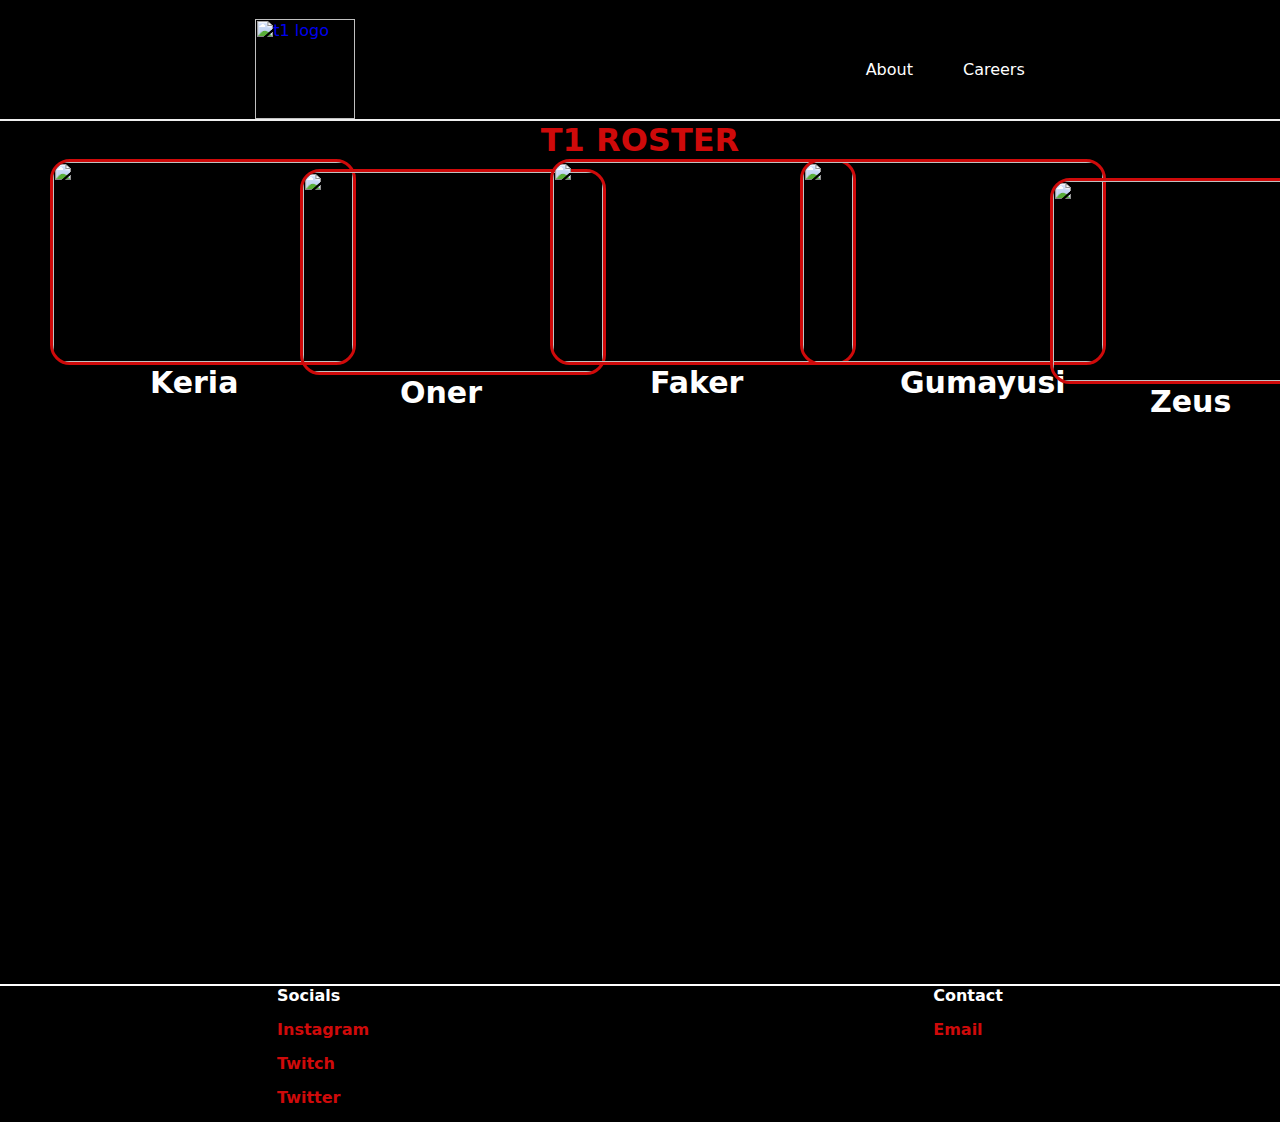
==== careers.html @ 199a9abf "Add files via upload" ====
html lang="en">
<head>
    <meta charset="UTF-8">
    <meta name="viewport" content="width=device-width, initial-scale=1.0">
<title>T1</title>
	<link rel="icon" type="image/jpg" href="favicon.png">
 <link rel="stylesheet" href="index.css">
 <link rel="stylesheet" href="https://cdnjs.cloudflare.com/ajax/libs/font-awesome/6.6.0/css/all.min.css" integrity="sha512-Kc323vGBEqzTmouAECnVceyQqyqdsSiqLQISBL29aUW4U/M7pSPA/gEUZQqv1cwx4OnYxTxve5UMg5GT6L4JJg==" crossorigin="anonymous" referrerpolicy="no-referrer" />
</head>
<body>
<div id="header">
		<a class="about" href="index.html"> <img src="t1logo__L.jpg" alt="t1 logo" class="t1-image" width="100px"></a>
		   <div class="link">
			<a class="community" href="about.html">About</a>
			<a class="careers" href="careers.html">Careers</a>
			</div>
		</div>
		<div class="roster">
		<h1 id="header-roster">T1 ROSTER</h1>
		<div class="all">
		<div class="keria"><div class="keria"><img src="Screenshot_1-removebg-preview.png"></div>
		<div>
		<h2 class="player-id">Keria</h2>
		<ul>
		<li>Keria, rođen 2002. godine, talentovani je support iz Južne Koreje.
</li>
<li>Pridružio se T1 timu 2020. godine, brzo postavivši visoke standarde.
</li>
<li>
Njegove veštine u igri,razumevanje situacije i komunikacija sa timom su izvanredne.

</li>
<li>
Keria je poznat po svojoj sposobnosti da igra raznolike šampione.
</li>
<li>Tokom takmičenja, često igra ključne uloge u timskim borbama.

</li>
<li> U LoL-u,u 2024 je produzio ugovor sa T1 nakon osvajanja drugog worlds-a za redom. 


</li>
		</ul></div>
		
		</div>
			<div class="keria"><img src="Screenshot_2-removebg-preview.png" class="oner">
				<h3 class="player-id">Oner</h3>
			<ul>
		<li>Oner, rođen 2002. godine, talentovani je jungler iz Južne Koreje.

</li>
<li>Pridružio se T1 timu 2021. godine, brzo stičući priznanje za svoje veštine.


</li>
<li>Onerov agresivni stil igre i donošenje odluka impresionirali su fanove i coacheve(trenere).

</li>
<li>Onerovo vođstvo i timski rad pomogli su T1 timu da obezbedi više pobeda u LCK-u.
</li>
<li>Kao zvezda u usponu, Oner se nastavlja razvijati u vrhunskog džangler


</li>
<li>u 2024 je produzio ugovor sa T1 nakon osvajanja drugog worlds-a za redom

</li>
		</ul></div>
		<div class="keria"><img src="Screenshot_3-removebg-preview.png"class="faker">
			<h3 class="player-id">Faker</h3>
		<ul>
		<li>Faker, rođen 1996. godine, smatra se najboljim LoL igračem ikada.

</li>
<li>Pridružio se T1 timu 2013. godine, odmah postavljajući visoke standarde.

</li>
<li>Njegova izvanredna veština i razumevanje igre osigurali su brojne titule.

</li>
<li>Faker je osvojio pet Svetska prvenstva, čime je postao legenda, jer to niko nije uradio.

</li>
<li>Njegov stil igre inspiriše mnoge mlade igrače širom sveta,i dalje je na vrhu scene.

</li>
<li>u 2024 je produzio ugovor sa T1 nakon osvajanja drugog worlds-a za redom.

</li>
		</ul></div>
			<div class="keria"><img src="Screenshot_4-removebg-preview.png" class="gumayusi">
				<h3 class="player-id">Gumayusi</h3>
			<ul>
		<li>Gumayusi, rođen 2002. godine, talentovani je AD carry iz Južne Koreje.
</li>
<li>
Pridružio se T1 timu 2021. godine, brzo se ističući svojim veštinama.

</li>
<li>
Njegov agresivan stil igre, cesti outplay protivnika i preciznost impresioniraju publiku i coacheve(Trenere).

</li>
<li>
Gumayusi je poznat po svojoj sposobnosti da nosi tim u borbama.

</li>
<li>Tokom takmičenja, često je ključni faktor u T1 pobedama.


</li>
<li>u 2024 je produzio ugovor sa t1 nakon osvajanja drugog worlds-a za redom. 


</li>
		</ul></div>
			<div class="keria"><img src="Screenshot_5-removebg-preview.png" class="zeus">
				<h3 class="player-id">Zeus</h3>
			<ul>
		<li>Zeus, rođen 2002. godine, talentovani je top laner iz Južne Koreje.

</li>
<li>Pridružio se T1 timu 2021. godine i brzo stekao reputaciju.


</li>
<li>Njegove veštine u igri i strategija impresioniraju fanove i analitičare.


</li>
<li>Tokom takmičenja, pokazuje izvanredno umeće i odlučnost u borbama.


</li>
<li>Kao mladi igrač, Zeus ima sjajnu budućnost u profesionalnom LoL-u.


</li>
<li>Osvojio je worlds 2 puta za redom i bio u  tri finala.Napustio je T1 2024 i otisao u HLE

</li>
		</ul></div>

		
		
		</div>
		<div id="nor">
	<div id="naslov-liste">
            <ul>
                <ul>
                    <li  class="footer-header" > <i class="fa-solid fa-share-from-square"></i> Socials</li>
                </ul>
				
                <li><a class="Instagram" href="https://www.instagram.com/t1lol/?hl=en" target="_blank"> <i class="fa-brands fa-instagram"></i> Instagram</a>
                </li>
                <li><a class="Twitch" href="https://www.twitch.tv/t1esports" target="_blank"><i class="fa-brands fa-twitch"></i> Twitch</a></li>
                <li><a class="Twitch" href="https://x.com/T1LoL" target="_blank"> <i class="fa-brands fa-x-twitter"></i>Twitter</a></li>

            </ul>
        </div>
	
	<div id="naslov-contact">
	   <ul>
                <ul>
                    <li  class="footer-header"> <i class="fa-solid fa-phone"></i>Contact</li>
                </ul>
                <li><a class="Instagram" href="about.html"target="self"><i class="fa-solid fa-envelope"></i> Email</a>
                </li>
               
            
	</ul></div>

	
	
	</div>
	
</body>
</html>
---- index.css ----
* {
    margin: 0;
    padding: 0;
	 font-family:system-ui, -apple-system, BlinkMacSystemFont, 'Segoe UI', Roboto, Oxygen, Ubuntu, Cantarell, 'Open Sans', 'Helvetica Neue', sans-serif;
}
body ul{
list-style-type:none;}
body{background-color:black;
}
#header{
     display: flex; 
    justify-content: space-around; 
    align-items: center; 
    font-family: "Montserrat", sans-serif; 
    border-bottom: 2px solid #EEEEEE; 
      background-image: url('images.jpeg');
    background-size: cover; /
    background-position: center;
    color: white;
  
  
    }

.t1-image, .content-wrapper, .istorija-tekst{
display:flex;
} 	
.link a{
    text-decoration: none;
    color:white;
   
}
.link, .link a{
	  gap:50px;
}
.link {
    display:flex;
	flex-direction:row;
  
}
.history {
    font-size: 75px;
    font-weight: 900;
  color: #CF0A0A;
  
    font-family: Arial, Helvetica, sans-serif;
}
#zajedno-istorija{
	flex: 1;
	display:flex;
flex-direction:column;
align-items:center;


}
.istorija-tekst{
word-spacing:10px;
}

.istorija-tekst li{
	border-right:1px solid white;
color:white;}

.first-half-of-ul, .second-half-of-ul{
	display:flex;
	flex-direction:column;
	justify-content:space-around;
	list-style-type:none;
	color:red;
	padding:10px 10px 10px 10px;
}



.istorija-tekst ul, .nor ul{
	list-style-type:none;
}

.istorija-tekst:hover{  
	font-size:16px;
border-radius:12px;
}
.istorija-tekst li:hover{
	color:white;
	
}
.header:hover,.player-list:hover {
    text-decoration: none;
    
}.history:hover{
	color:#FFFFFF;
	transition:all 1s;	
}

.community:hover,
.careers:hover{
    color: #CF0A0A;
    transition: all 1s;
    text-decoration: underline 2px;
    cursor: pointer;	
}

li{
	margin-bottom:15px;
}
nav{color:white;
margin-left:50px;


}

.player-list:hover{
cursor:pointer;
}

nav {
	width: 400px;
}

.t1-players-line{
	height:100%;
		border-right:2px solid white;
		
  
background-image: url('./download.jpeg');
    background-size: contain; 
    background-position: center; 
	background-repeat:no-repeat;
    height: 100vh; 
    width: 100%; 
}
}


.t1-players ul{
	le-type:e;
}
#nor{
	display:flex;
 list-style-type: none;
	flex-direction:row;
	color:white;
	font-size:16px;
	justify-content:space-around;
	border-top:2px solid white;
	gap:10px;
	font-weight:750;
}

#nor a {
  color: #CF0A0A;
  text-decoration:none;
}
.footer-header{
	font-size:16px;
	font-weight:750;
}
#nor li :hover{
	color:#DC5F00;
}
.shop ol{
 list-style-type: decimal;
}
#roster{
	width:700px;
}
.first-half-of-ul:hover li,
.second-half-of-ul:hover li {
  color: #FFE140; /* Boja kada se hoveruje */
}
#header-roster{
	display:flex;
	justify-content:center;
color:CF0A0A;
}
.roster{
	background-image:url('thumb-1920-1340819.png');
	background-size:cover;
	background-position:center;;
	display:flex;
	flex-direction:column;
	color:white;	
	height:800px;
	

}

.roster img{
		border:3px solid #CF0A0A;
		border-radius:20px;
	width:300px;
height:200px;}
.keria{
	display:flex;
	width:250px;
	flex-direction:column;


}
.heeader-roster{
	color:#CF0A0A:
}
.all{
	display:flex;
	flex-direction:row;
	justify-content:space-between;
	padding-left:50px;
	padding-right:50px;
		align-items:center;
}
.player-id{
	color:white;
	font-size:30px;
	padding-left:100px;
	
	
}
.all ul{
	list-style-type:none;
	padding-left:50px;
	font-weight:600;
	color:white;
}
.keria ul{opacity:0;}
.keria ul:hover{transition:all 1s;
	opacity:1;

}
#o-nama{
	display:flex;
	flex-direction:row;
	background-image:url('skt_t1_k_wallpaper_by_nervyzombie_d7hd095-pre.jpg');
	background-size:cover; 
	background-position:top;
	color:white;
	font-weight:800;
	height:860px;
}
#naslov,#ja{
	display:flex;
	justify-content:center;
}
.o-klubu{
	border-right:2px solid white;
}
#autor{display:flex;
flex-direction:row;
}
.levi-deo{
height:500px;}
.desni-deo{
	display:flex;
	flex-direction:column;
	align-items:center;
}
.o-klubu{
	width:2500px;
}
button {
    width: 150px;
    height: 50px;
    border-radius: 15px;
    background-color: #CF0A0A;
	color:white;
	font-size:16px;
	margin-bottom:20px;
}input {
    width: 300px;
    border: 1px solid gray;
	height:35px;
}
#contact{
	display:flex;
	align-items:center;
	flex-direction:column;
	justify-content:space-between;
	background-image:url('league-of-legends-skt-t1-wallpaper-preview.jpg');
	background-size:cover;
	background-position:center;	
	border-top:1px solid white;
	height:700px;
}
.talk{
	font-size:35px;
	color:white;
}
.talk-p{
	color:white;
	font-size:18px;
}
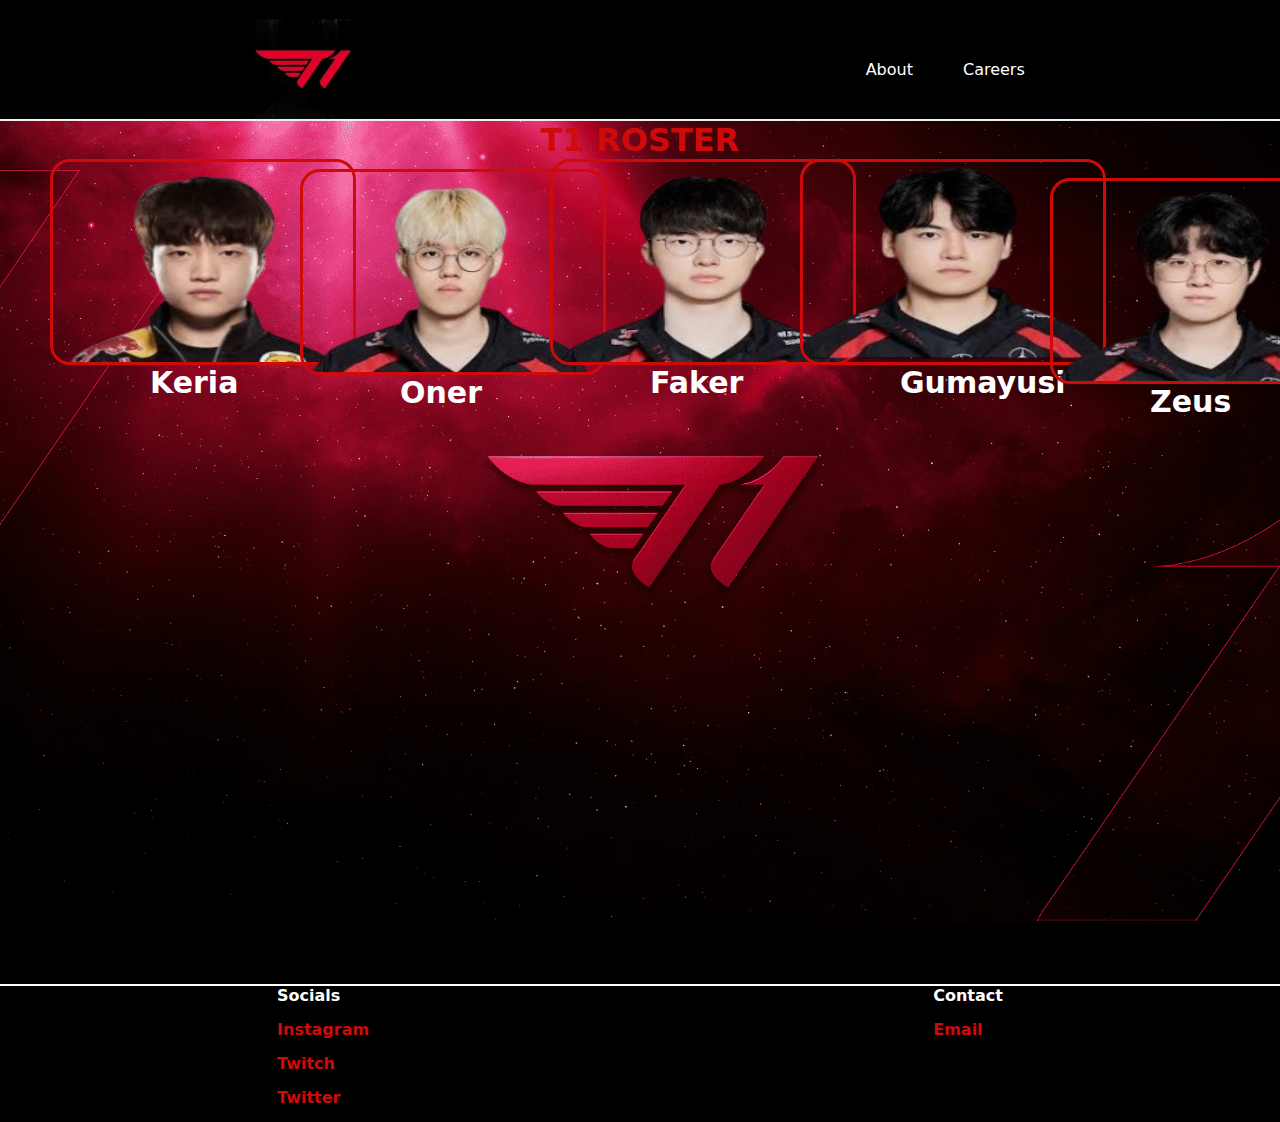
==== commit 7475e26f: "Update careers.html" ====
--- a/careers.html
+++ b/careers.html
@@ -18,7 +18,7 @@
 		<div class="roster">
 		<h1 id="header-roster">T1 ROSTER</h1>
 		<div class="all">
-		<div class="keria"><div class="keria"><img src="Screenshot_1-removebg-preview.png"></div>
+		<div class="keria"><div class="keria"><img src="Screenshot_1-removebg-preview.png" alt="keria profile"></div>
 		<div>
 		<h2 class="player-id">Keria</h2>
 		<ul>
@@ -43,7 +43,7 @@
 		</ul></div>
 		
 		</div>
-			<div class="keria"><img src="Screenshot_2-removebg-preview.png" class="oner">
+			<div class="keria"><img src="Screenshot_2-removebg-preview.png" class="oner" alt="oner profile">
 				<h3 class="player-id">Oner</h3>
 			<ul>
 		<li>Oner, rođen 2002. godine, talentovani je jungler iz Južne Koreje.
@@ -66,7 +66,7 @@
 
 </li>
 		</ul></div>
-		<div class="keria"><img src="Screenshot_3-removebg-preview.png"class="faker">
+		<div class="keria"><img src="Screenshot_3-removebg-preview.png"class="faker" alt="faker profile">
 			<h3 class="player-id">Faker</h3>
 		<ul>
 		<li>Faker, rođen 1996. godine, smatra se najboljim LoL igračem ikada.
@@ -88,7 +88,7 @@
 
 </li>
 		</ul></div>
-			<div class="keria"><img src="Screenshot_4-removebg-preview.png" class="gumayusi">
+			<div class="keria"><img src="Screenshot_4-removebg-preview.png" class="gumayusi" alt="gumayusi">
 				<h3 class="player-id">Gumayusi</h3>
 			<ul>
 		<li>Gumayusi, rođen 2002. godine, talentovani je AD carry iz Južne Koreje.
@@ -114,7 +114,7 @@
 
 </li>
 		</ul></div>
-			<div class="keria"><img src="Screenshot_5-removebg-preview.png" class="zeus">
+			<div class="keria"><img src="Screenshot_5-removebg-preview.png" class="zeus" alt="zeus">
 				<h3 class="player-id">Zeus</h3>
 			<ul>
 		<li>Zeus, rođen 2002. godine, talentovani je top laner iz Južne Koreje.
--- a/index.css
+++ b/index.css
@@ -11,9 +11,9 @@
      display: flex; 
     justify-content: space-around; 
     align-items: center; 
+	background-color:black;
     font-family: "Montserrat", sans-serif; 
     border-bottom: 2px solid #EEEEEE; 
-      background-image: url('images.jpeg');
     background-size: cover; /
     background-position: center;
     color: white;
@@ -286,4 +286,4 @@
 .talk-p{
 	color:white;
 	font-size:18px;
-}+}
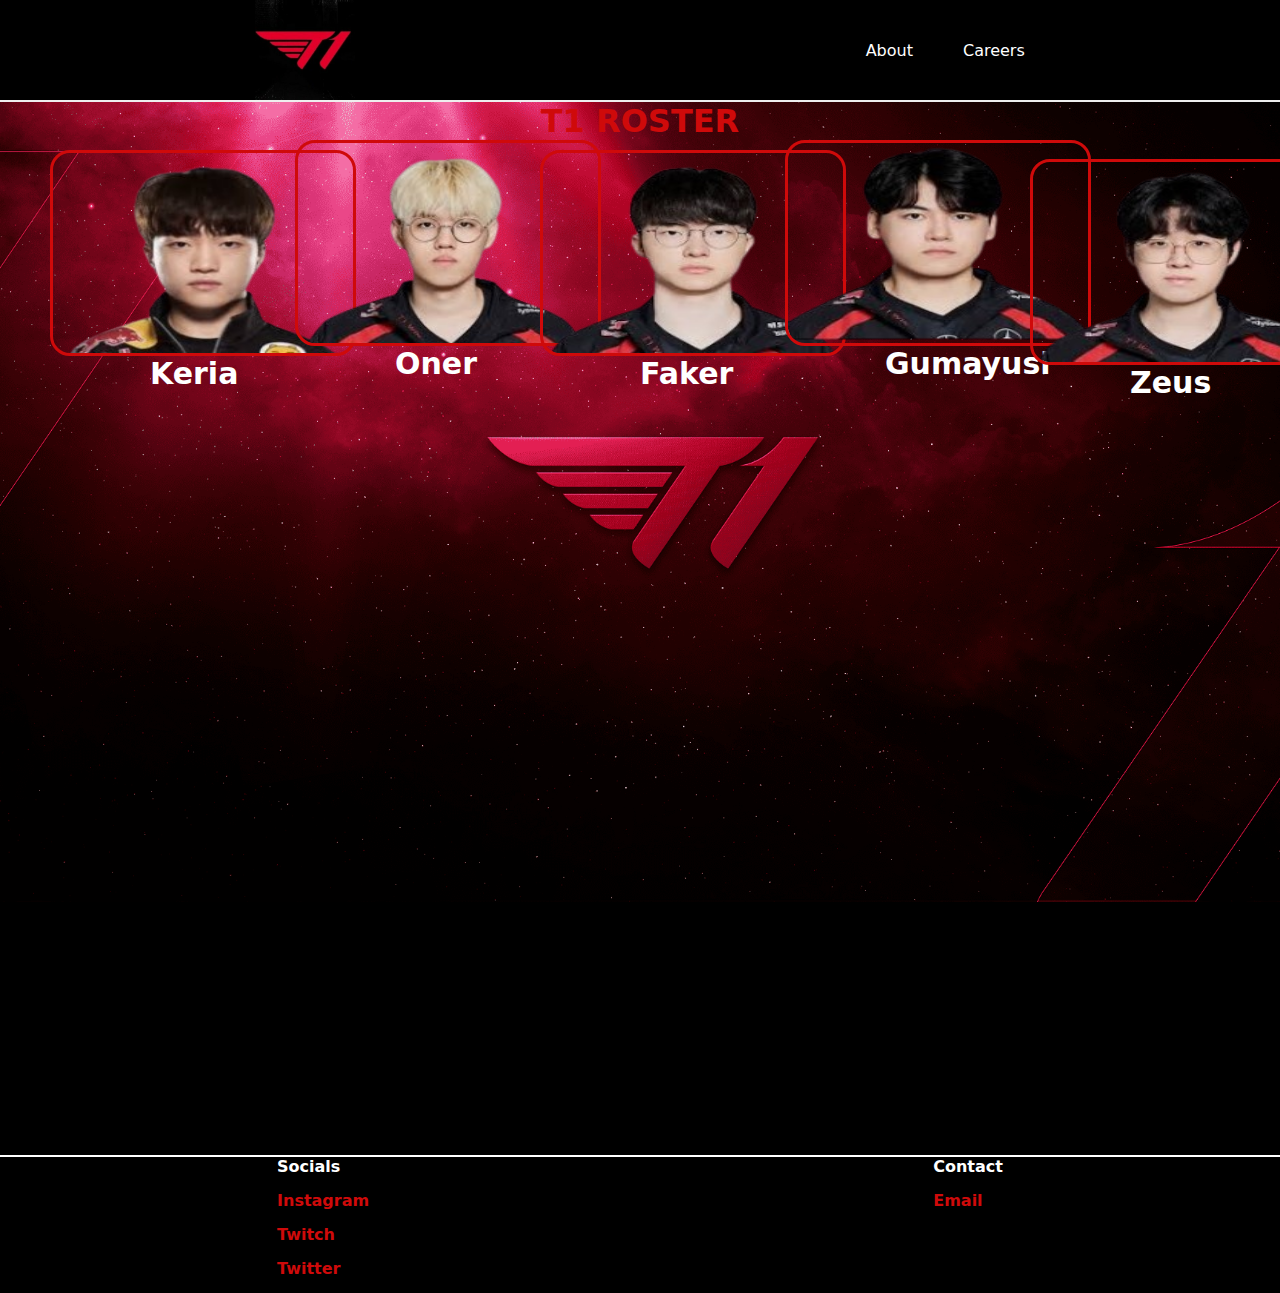
==== commit c15bd9a6: "Update careers.html" ====
--- a/careers.html
+++ b/careers.html
@@ -1,4 +1,4 @@
-html lang="en">
+<html lang="en">
 <head>
     <meta charset="UTF-8">
     <meta name="viewport" content="width=device-width, initial-scale=1.0">
--- a/index.css
+++ b/index.css
@@ -191,7 +191,7 @@
 height:200px;}
 .keria{
 	display:flex;
-	width:250px;
+	width:200px;
 	flex-direction:column;
 
 
@@ -234,6 +234,7 @@
 	color:white;
 	font-weight:800;
 	height:860px;
+	padding-top:5px;
 }
 #naslov,#ja{
 	display:flex;
@@ -241,6 +242,7 @@
 }
 .o-klubu{
 	border-right:2px solid white;
+padding-top:5px;
 }
 #autor{display:flex;
 flex-direction:row;
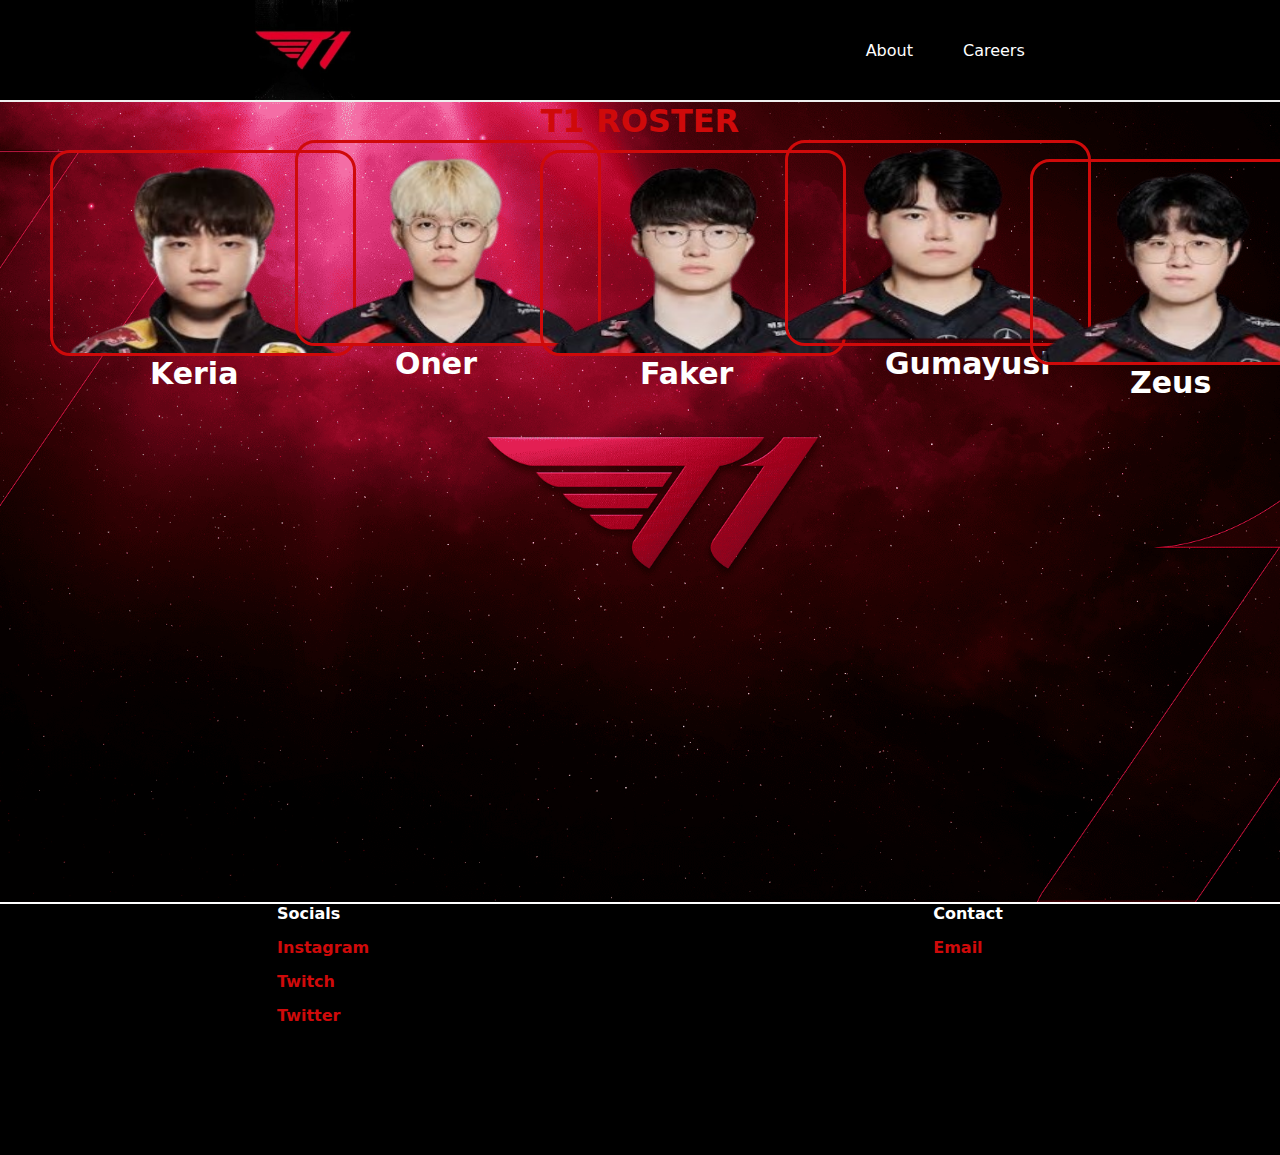
==== commit 7b9ccb1f: "Update careers.html" ====
--- a/careers.html
+++ b/careers.html
@@ -144,6 +144,7 @@
 		
 		
 		</div>
+		</div>
 		<div id="nor">
 	<div id="naslov-liste">
             <ul>
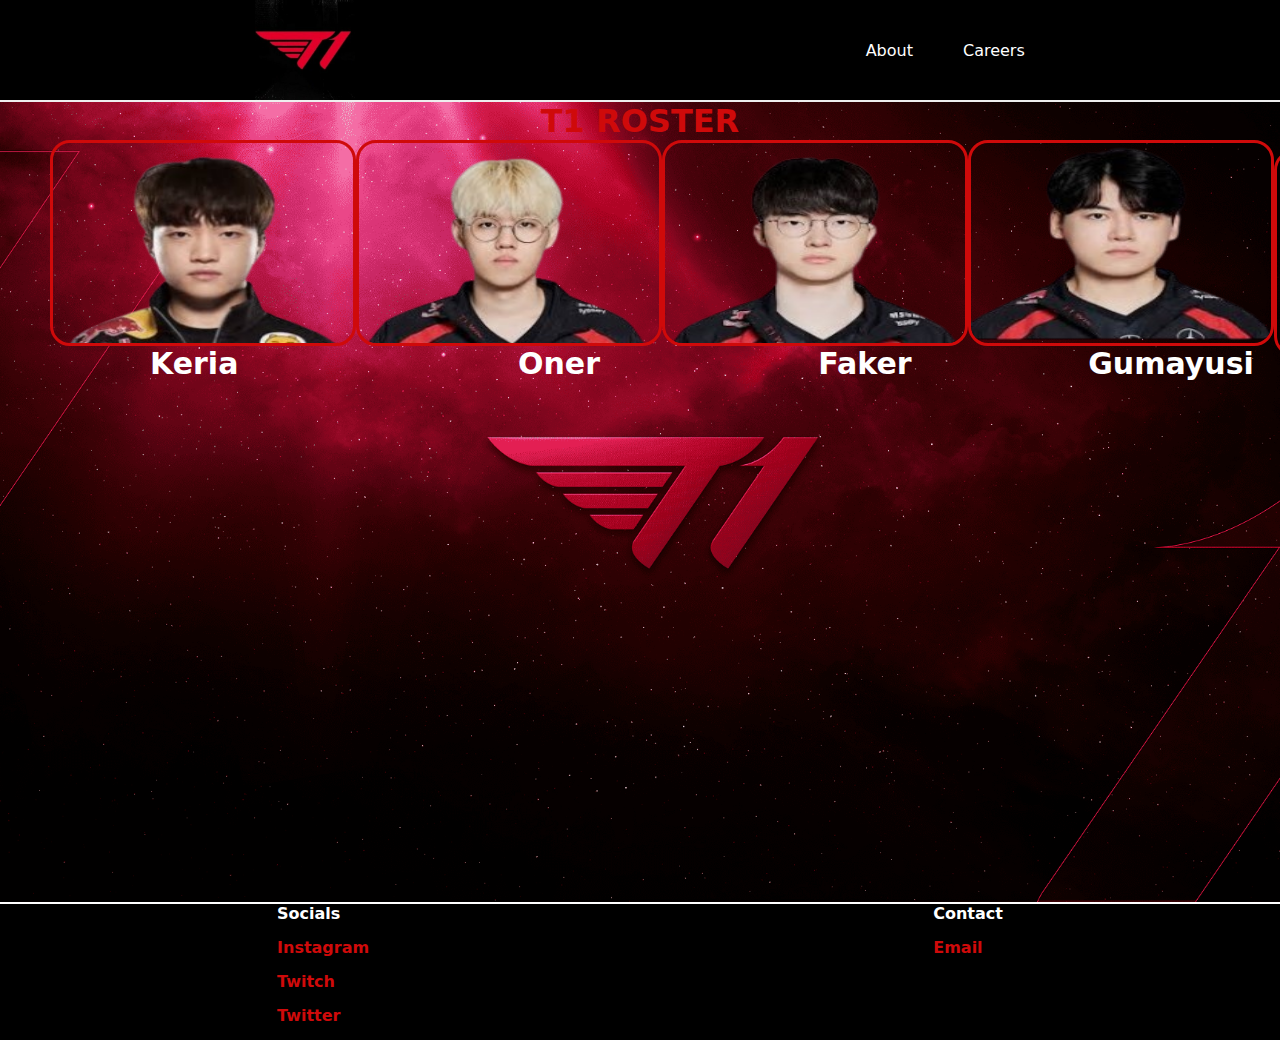
==== commit d6c06603: "Update careers.html" ====
--- a/careers.html
+++ b/careers.html
@@ -18,7 +18,7 @@
 		<div class="roster">
 		<h1 id="header-roster">T1 ROSTER</h1>
 		<div class="all">
-		<div class="keria"><div class="keria"><img src="Screenshot_1-removebg-preview.png" alt="keria profile"></div>
+		<div class="keria"><div class="keriaa"><img src="Screenshot_1-removebg-preview.png"></div>
 		<div>
 		<h2 class="player-id">Keria</h2>
 		<ul>
@@ -43,7 +43,7 @@
 		</ul></div>
 		
 		</div>
-			<div class="keria"><img src="Screenshot_2-removebg-preview.png" class="oner" alt="oner profile">
+			<div class="keria"><img src="Screenshot_2-removebg-preview.png" class="oner">
 				<h3 class="player-id">Oner</h3>
 			<ul>
 		<li>Oner, rođen 2002. godine, talentovani je jungler iz Južne Koreje.
@@ -66,7 +66,7 @@
 
 </li>
 		</ul></div>
-		<div class="keria"><img src="Screenshot_3-removebg-preview.png"class="faker" alt="faker profile">
+		<div class="keria"><img src="Screenshot_3-removebg-preview.png"class="faker">
 			<h3 class="player-id">Faker</h3>
 		<ul>
 		<li>Faker, rođen 1996. godine, smatra se najboljim LoL igračem ikada.
@@ -88,7 +88,7 @@
 
 </li>
 		</ul></div>
-			<div class="keria"><img src="Screenshot_4-removebg-preview.png" class="gumayusi" alt="gumayusi">
+			<div class="keria"><img src="Screenshot_4-removebg-preview.png" class="gumayusi">
 				<h3 class="player-id">Gumayusi</h3>
 			<ul>
 		<li>Gumayusi, rođen 2002. godine, talentovani je AD carry iz Južne Koreje.
@@ -114,7 +114,7 @@
 
 </li>
 		</ul></div>
-			<div class="keria"><img src="Screenshot_5-removebg-preview.png" class="zeus" alt="zeus">
+			<div class="keria"><img src="Screenshot_5-removebg-preview.png" class="zeus">
 				<h3 class="player-id">Zeus</h3>
 			<ul>
 		<li>Zeus, rođen 2002. godine, talentovani je top laner iz Južne Koreje.
--- a/index.css
+++ b/index.css
@@ -191,10 +191,8 @@
 height:200px;}
 .keria{
 	display:flex;
-	width:200px;
-	flex-direction:column;
-
-
+	flex-direction:column;
+	align-items:center;
 }
 .heeader-roster{
 	color:#CF0A0A:
